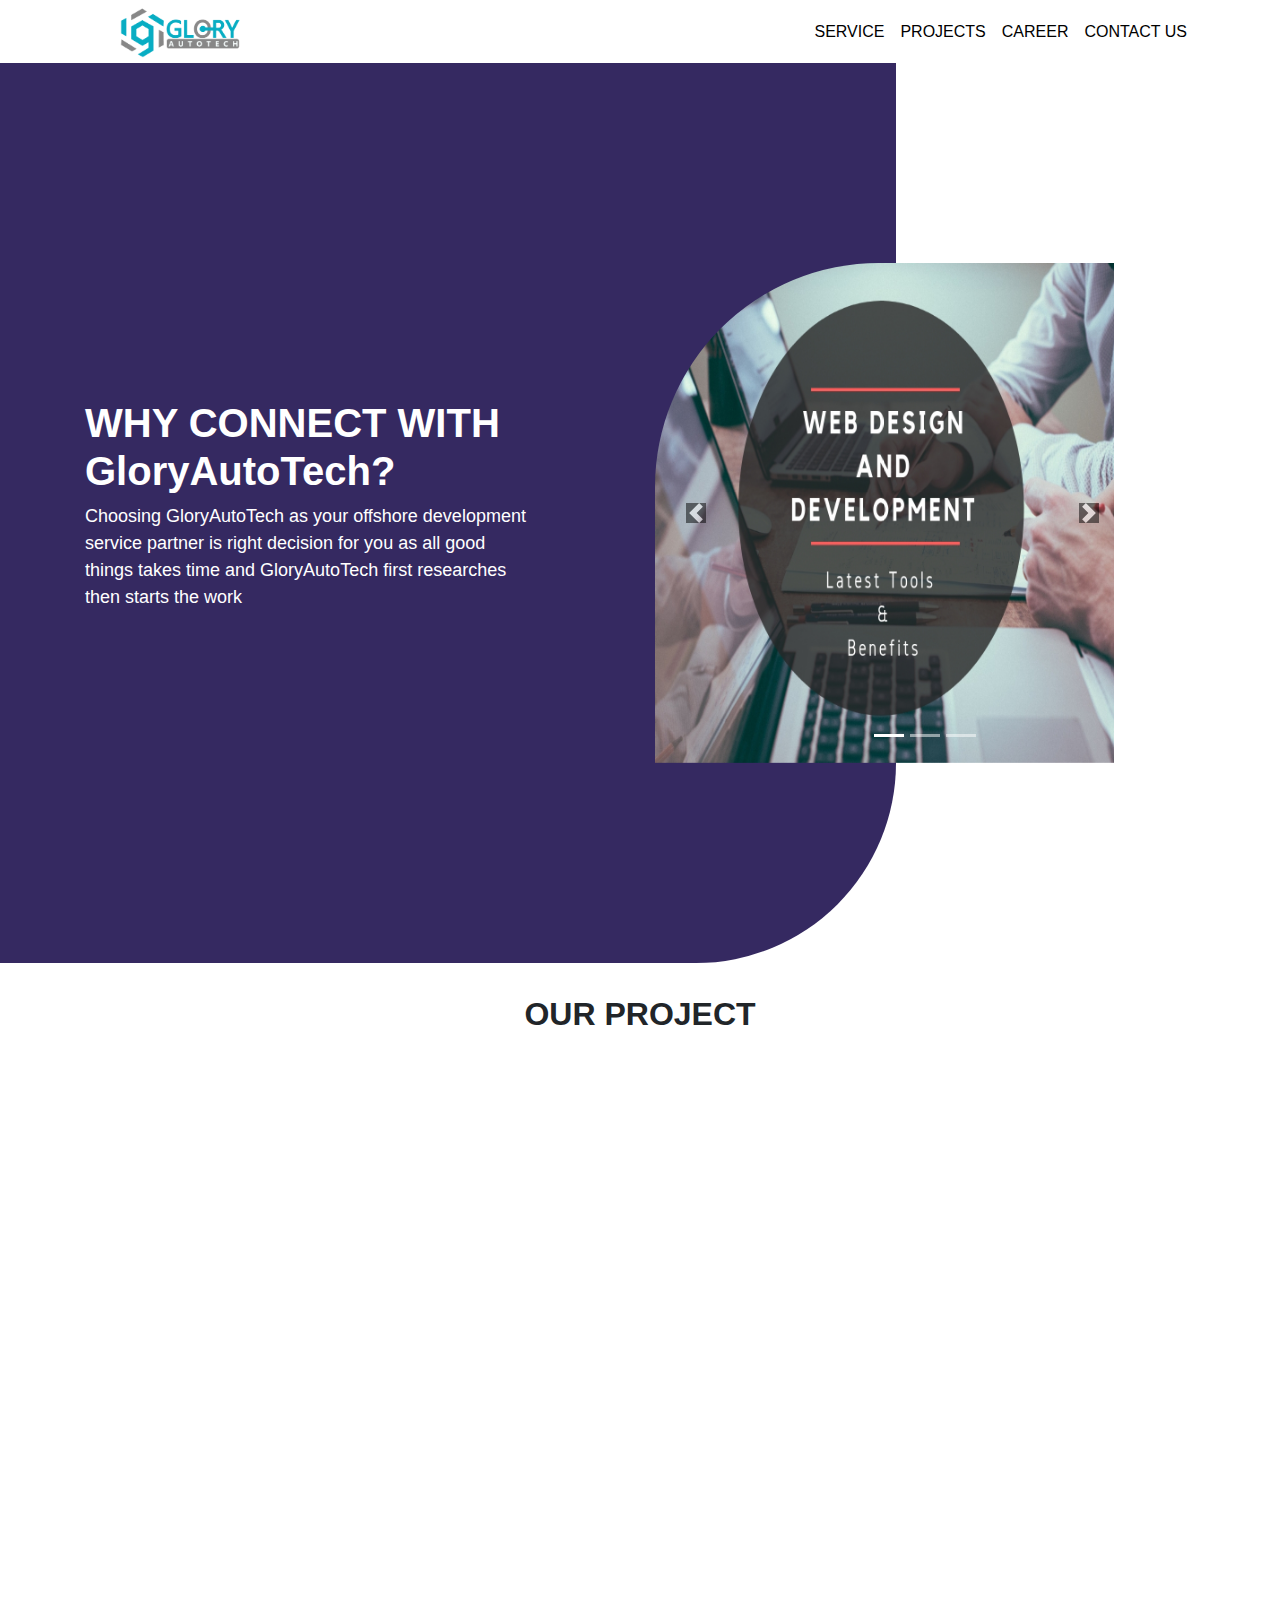
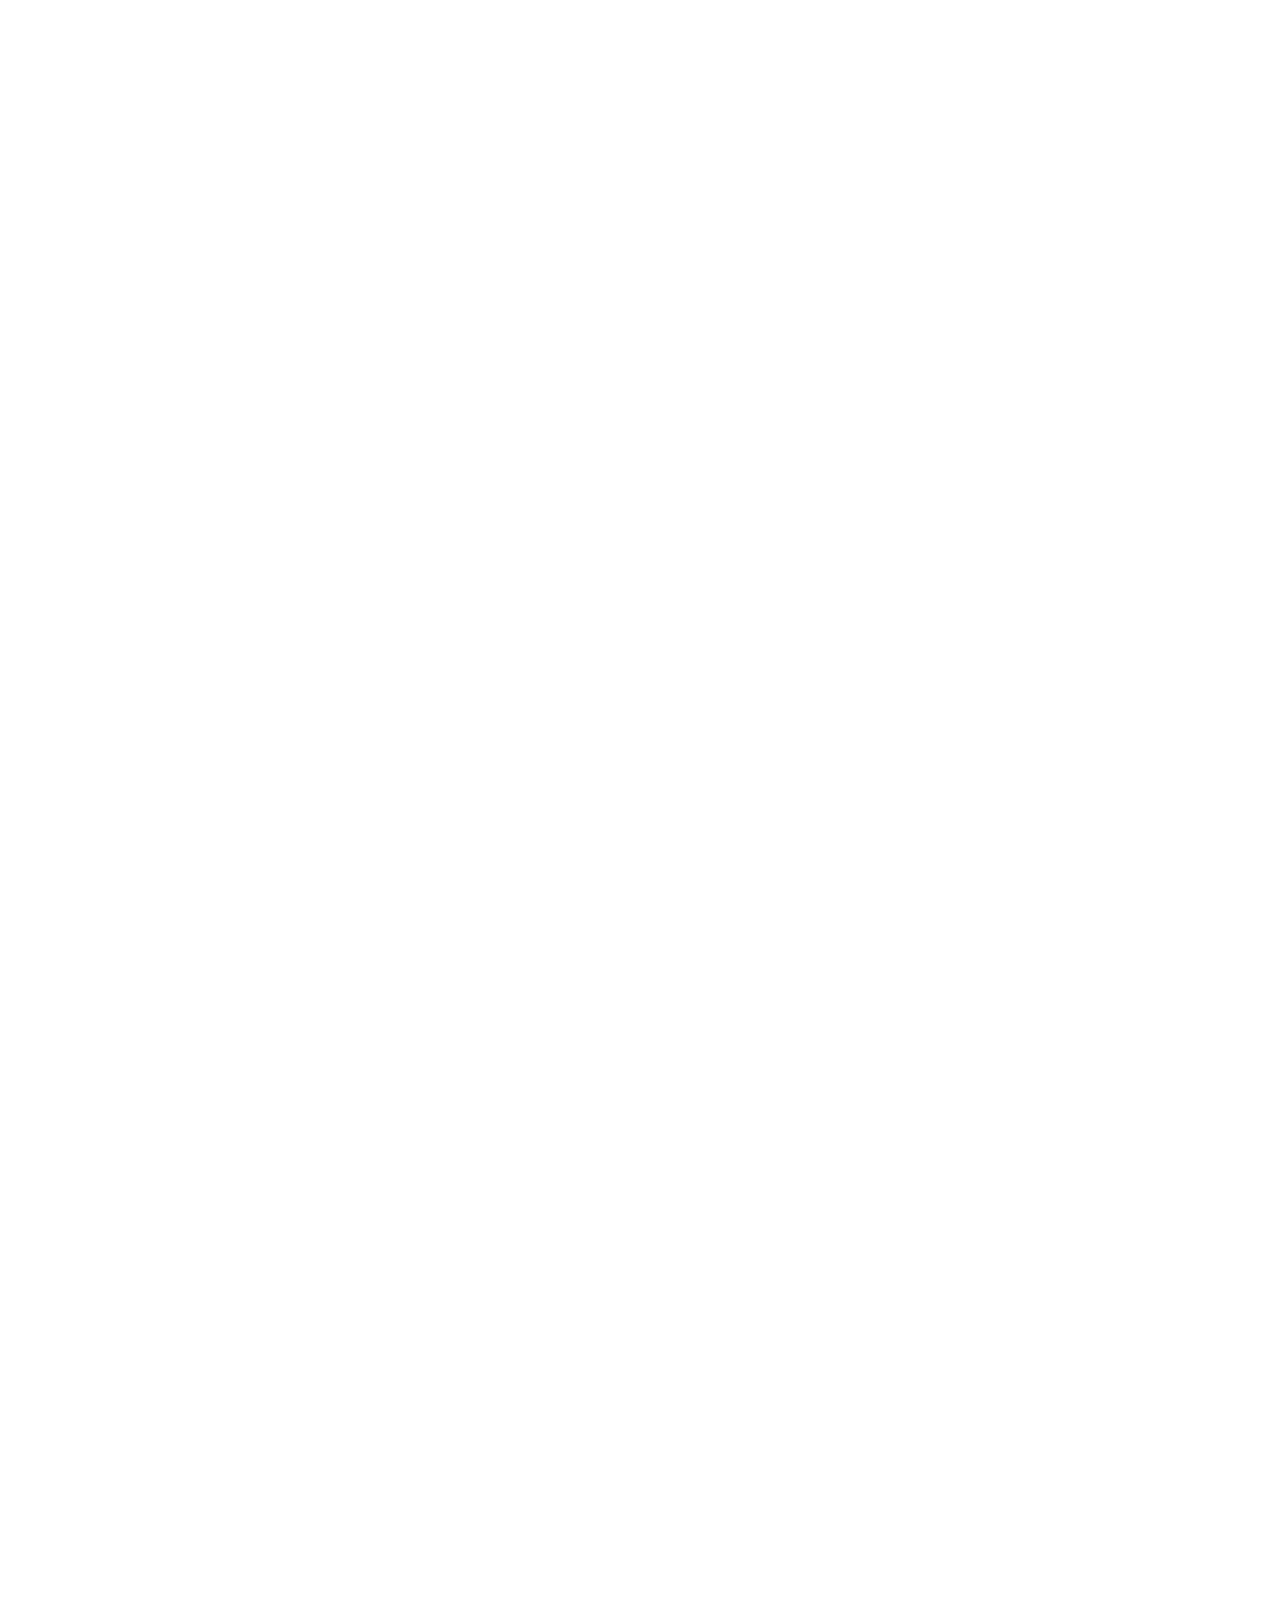
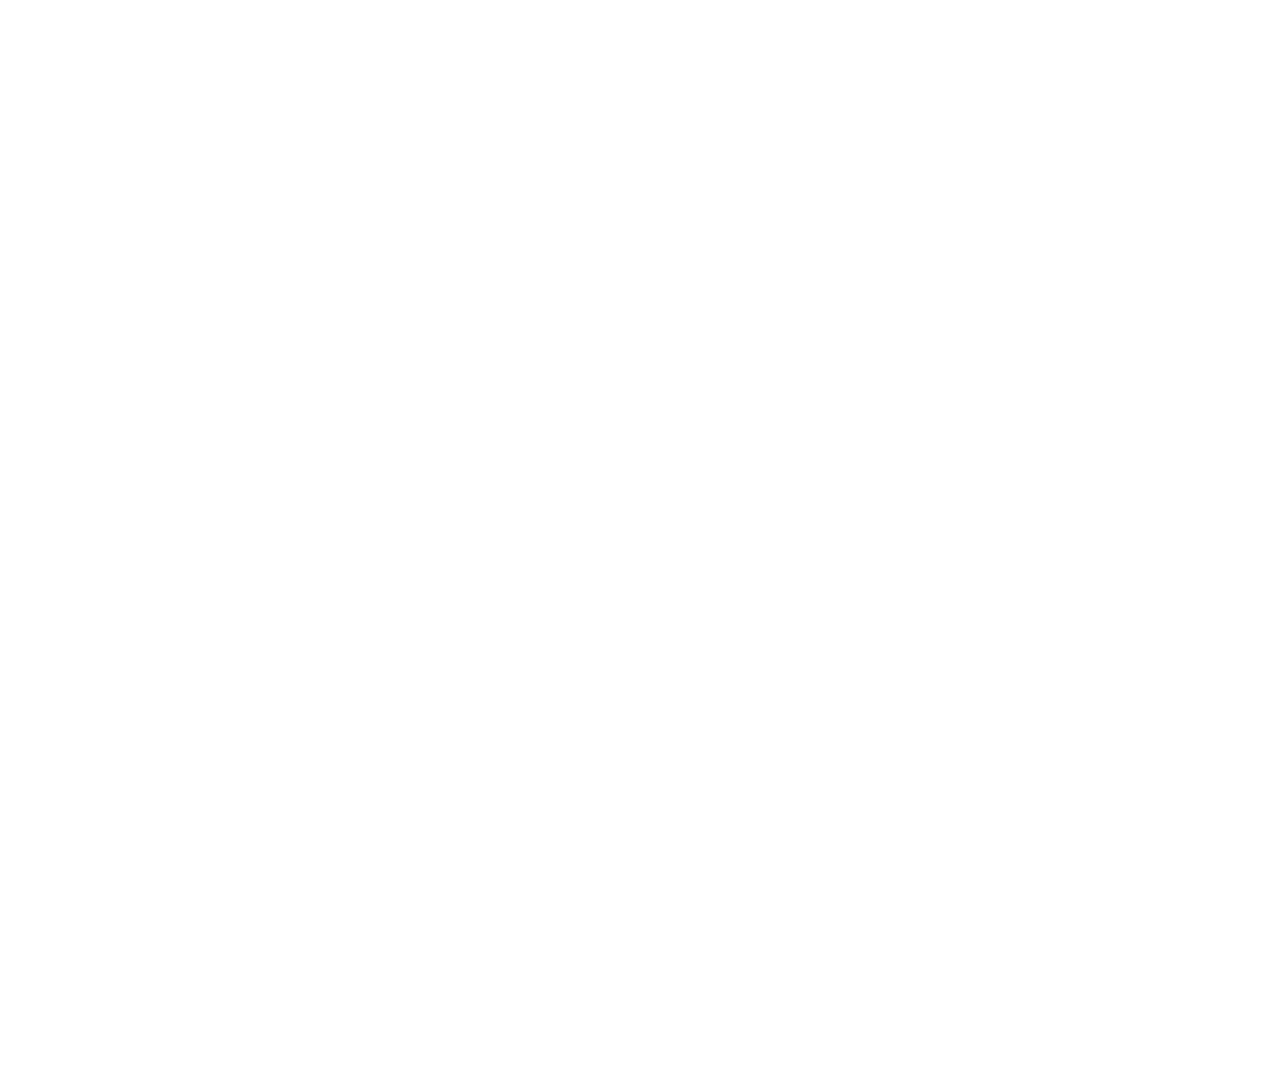
==== page/project.html @ 4037ccaa "add new page" ====
<!DOCTYPE html>
<html lang="en">

<head>
    <meta charset="UTF-8">
    <meta name="viewport" content="width=device-width, initial-scale=1.0">
    <title>GloryAutoTech</title>
    <!-- Latest compiled and minified CSS -->
    <link rel="stylesheet" href="https://maxcdn.bootstrapcdn.com/bootstrap/4.5.0/css/bootstrap.min.css">

    <!-- jQuery library -->
    <script src="https://ajax.googleapis.com/ajax/libs/jquery/3.5.1/jquery.min.js"></script>

    <!-- Popper JS -->
    <script src="https://cdnjs.cloudflare.com/ajax/libs/popper.js/1.16.0/umd/popper.min.js"></script>

    <!-- Latest compiled JavaScript -->
    <script src="https://maxcdn.bootstrapcdn.com/bootstrap/4.5.0/js/bootstrap.min.js"></script>
    <!-- favicon icon  -->
    <link rel="icon" href="../images/logo-gloryautotech.png" type="image/gif" sizes="16x16">
    <!-- external stylesheet  -->
    <link rel="stylesheet" href="../css/project.css">

</head>

<body>
    <!-- navigation bar  -->
    <div class="navbar-wrap">
        <nav id="navbar_top" class="navbar navbar-expand-lg" data-scroll-speed="4">
            <div class="container">
                <a class="navbar-brand" href="#">
                    <img src="../images/2LOGO.png" class="img-responsive" height="80px">
                </a>
                <button class="navbar-toggler nav-button" type="button" data-toggle="collapse" data-target="#main_nav"
                    aria-expanded="false" aria-label="Toggle navigation">
                    <span class="navbar-toggler-icon">
                        <i class="fa fa-navicon" style="color:#fff; font-size:28px;"></i>
                    </span>
                </button>
                <div class="collapse navbar-collapse" id="main_nav">

                    <ul class="navbar-nav ml-auto">
                        <li class="nav-item"><a class="nav-link" href="#"> SERVICE </a></li>
                        <li class="nav-item"><a class="nav-link" href="#"> PROJECTS</a></li>
                        <li class="nav-item"><a class="nav-link" href="#"> CAREER</a></li>
                        <li class="nav-item"><a class="nav-link" href="#"> CONTACT US</a></li>
                    </ul>

                </div>
            </div>
            <div id="indicator"></div>
        </nav>
    </div>
    <!-- navigation bar  -->
    <div class="intro-section" id="home-section">
        <div class="container">
            <div class="row align-items-center">
                <div class="col-lg-5">
                    <h1>WHY CONNECT WITH
                        GloryAutoTech?</h1>
                    <p>Choosing GloryAutoTech as your offshore development service partner is right decision for you as
                        all good things takes time and GloryAutoTech first researches then starts the work</p>
                </div>
                <div class="col-lg-6 ml-auto" data-aos="fade-up" data-aos-delay="100">
                    <div id="demo" class="carousel slide" data-ride="carousel">
                        <ul class="carousel-indicators">
                            <li data-target="#demo" data-slide-to="0" class="active"></li>
                            <li data-target="#demo" data-slide-to="1"></li>
                            <li data-target="#demo" data-slide-to="2"></li>
                        </ul>
                        <div class="carousel-inner">
                            <div class="carousel-item active">
                                <img src="../images/img_1.jpg" alt="Los Angeles" width="85%" height="500">
                                <!-- <div class="carousel-caption">
                                    <h3>Los Angeles</h3>
                                    <p>We had such a great time in LA!</p>
                                </div> -->
                            </div>
                            <div class="carousel-item">
                                <img src="../images/img_2.jpg" alt="Chicago" width="85%" height="500">
                                <!-- <div class="carousel-caption">
                                    <h3>Chicago</h3>
                                    <p>Thank you, Chicago!</p>
                                </div> -->
                            </div>
                            <div class="carousel-item">
                                <img src="../images/img_3.jpg" alt="New York" width="85%" height="500">
                                <!-- <div class="carousel-caption">
                                    <h3>New York</h3>
                                    <p>We love the Big Apple!</p>
                                </div> -->
                            </div>
                        </div>
                        <a class="carousel-control-prev" href="#demo" data-slide="prev">
                            <span class="carousel-control-prev-icon"></span>
                        </a>
                        <a class="carousel-control-next" href="#demo" data-slide="next">
                            <span class="carousel-control-next-icon"></span>
                        </a>
                    </div>

                </div>
            </div>
        </div>
    </div>
    <!-- indicatore  -->
    <div class="contianer-fluid">
        <h2 class="heading">Our Project</h2>
        <div class="parallax"></div>
        <div class="parallax1"></div>
        <div class="parallax2"></div>
        <div class="parallax3"></div>
    </div>
    <!-- end indicatore  -->
</body>

<!-- navigation bar script  -->
<script type="text/javascript">
    $(document).ready(function () {
        // if ($(window).width() > 992) {

        var navbar_height = $('.navbar').outerHeight();
        $(window).scroll(function () {

            if ($(this).scrollTop() > 10) {
                $('.navbar-wrap').css('height', navbar_height + 'px');
                $('#navbar_top').addClass("fixed-top").css({
                    opacity: 100
                });
            } else {
                $('#navbar_top').removeClass("fixed-top");
                $('.navbar-wrap').css('height', 'auto');
            }
        });
        // } // end 
    }); // jquery end
</script>
<script>
    $(window).on('scroll', function () {
        var scrollPos = $(window).scrollTop()
        var winHeight = $(window).height()
        var docHeight = $(document).height()
        var perc = 100 * scrollPos / (docHeight - winHeight)
        $('#indicator').width(perc + '%')
    })
</script>

</html>
---- css/project.css ----
.navbar-nav li a {
    color: black;
}

.contact {
    display: flex;
    justify-content: flex-end;
    padding: 0.5rem;
}

.fixed-top {
    background-color: #fff;
    transition: ease-in-out 1s;
    font-weight: bold;
}

.fixed-top .navbar-nav li a {
    color: black !important;
}


#navbar_top {
    height: 63px;
}

@media (max-width: 991.98px) {
    #navbar_top {
        height: auto;
    }
}

.intro-section {
    position: relative;
}

.intro-section,
.intro-section .container .row {
    height: 100vh;
    /* min-height: 1000px; */
}

.intro-section:before {
    content: "";
    position: absolute;
    height: 100%;
    width: 70%;
    background: #352961;
    border-bottom-right-radius: 200px;
}

@media (max-width: 991.98px) {
    .intro-section:before {
        width: 100%;
    }
}

.intro-section h1 {
    /* font-size: 3rem; */
    font-weight: 900;
    color: #fff;
}

.intro-section p {
    color: #fff;
    font-weight: 400;
    font-size: 18px;
}


@media (max-width: 991.98px) {
    .intro-section p {
        min-width: 100%;
    }
}


@media (max-width: 991.98px) {
    .custom-owl-carousel .col-lg-5 {
        margin-top: 40%;
    }
}

.carousel-inner {
    border-radius: 224px 0px 0px 0px;
}

.carousel-control-next {
    right: 66px;
}

.carousel-control-prev-icon {
    background-color: black;
}

.carousel-control-next-icon {
    background-color: black;
}

/* indicatore  */
#indicator {
    position: fixed;
    top: 3.5rem;
    left: 0;
    height: 20px;
    background-color: black;
    z-index: 999;
    scroll-behavior: smooth;
}

/* end indicatore  */
.heading {
    font-weight: bold;
    text-transform: uppercase;
    padding: 1em;
    text-align: center;
}


/* slider  */
.parallax {
    /* The image used */
    background-image: url("../images/p1-1.png");

    /* Set a specific height */
    height: 100vh;

    /* Create the parallax scrolling effect */
    background-attachment: fixed;
    background-position: center;
    background-repeat: no-repeat;
    background-size: auto;
}

.parallax1 {
    /* The image used */
    background-image: url("../images/p1-2.png");

    /* Set a specific height */
    height: 100vh;

    /* Create the parallax scrolling effect */
    background-attachment: fixed;
    background-position: center;
    background-repeat: no-repeat;
    background-size: cover;
}

.parallax2 {
    /* The image used */
    background-image: url("../images/p1-3.png");

    /* Set a specific height */
    height: 100vh;

    /* Create the parallax scrolling effect */
    background-attachment: fixed;
    background-position: center;
    background-repeat: no-repeat;
    background-size: cover;
}

.parallax3 {
    /* The image used */
    background-image: url("../images/p1-4.png");

    /* Set a specific height */
    height: 500px;

    /* Create the parallax scrolling effect */
    background-attachment: fixed;
    background-position: center;
    background-repeat: no-repeat;
    background-size: cover;
}

/* end slider  */

@media(max-width:762px) {
    .carousel-control-next {
        right: 0px;
    }

    .intro-section h1 {
        font-size: 1.5rem;
    }
}
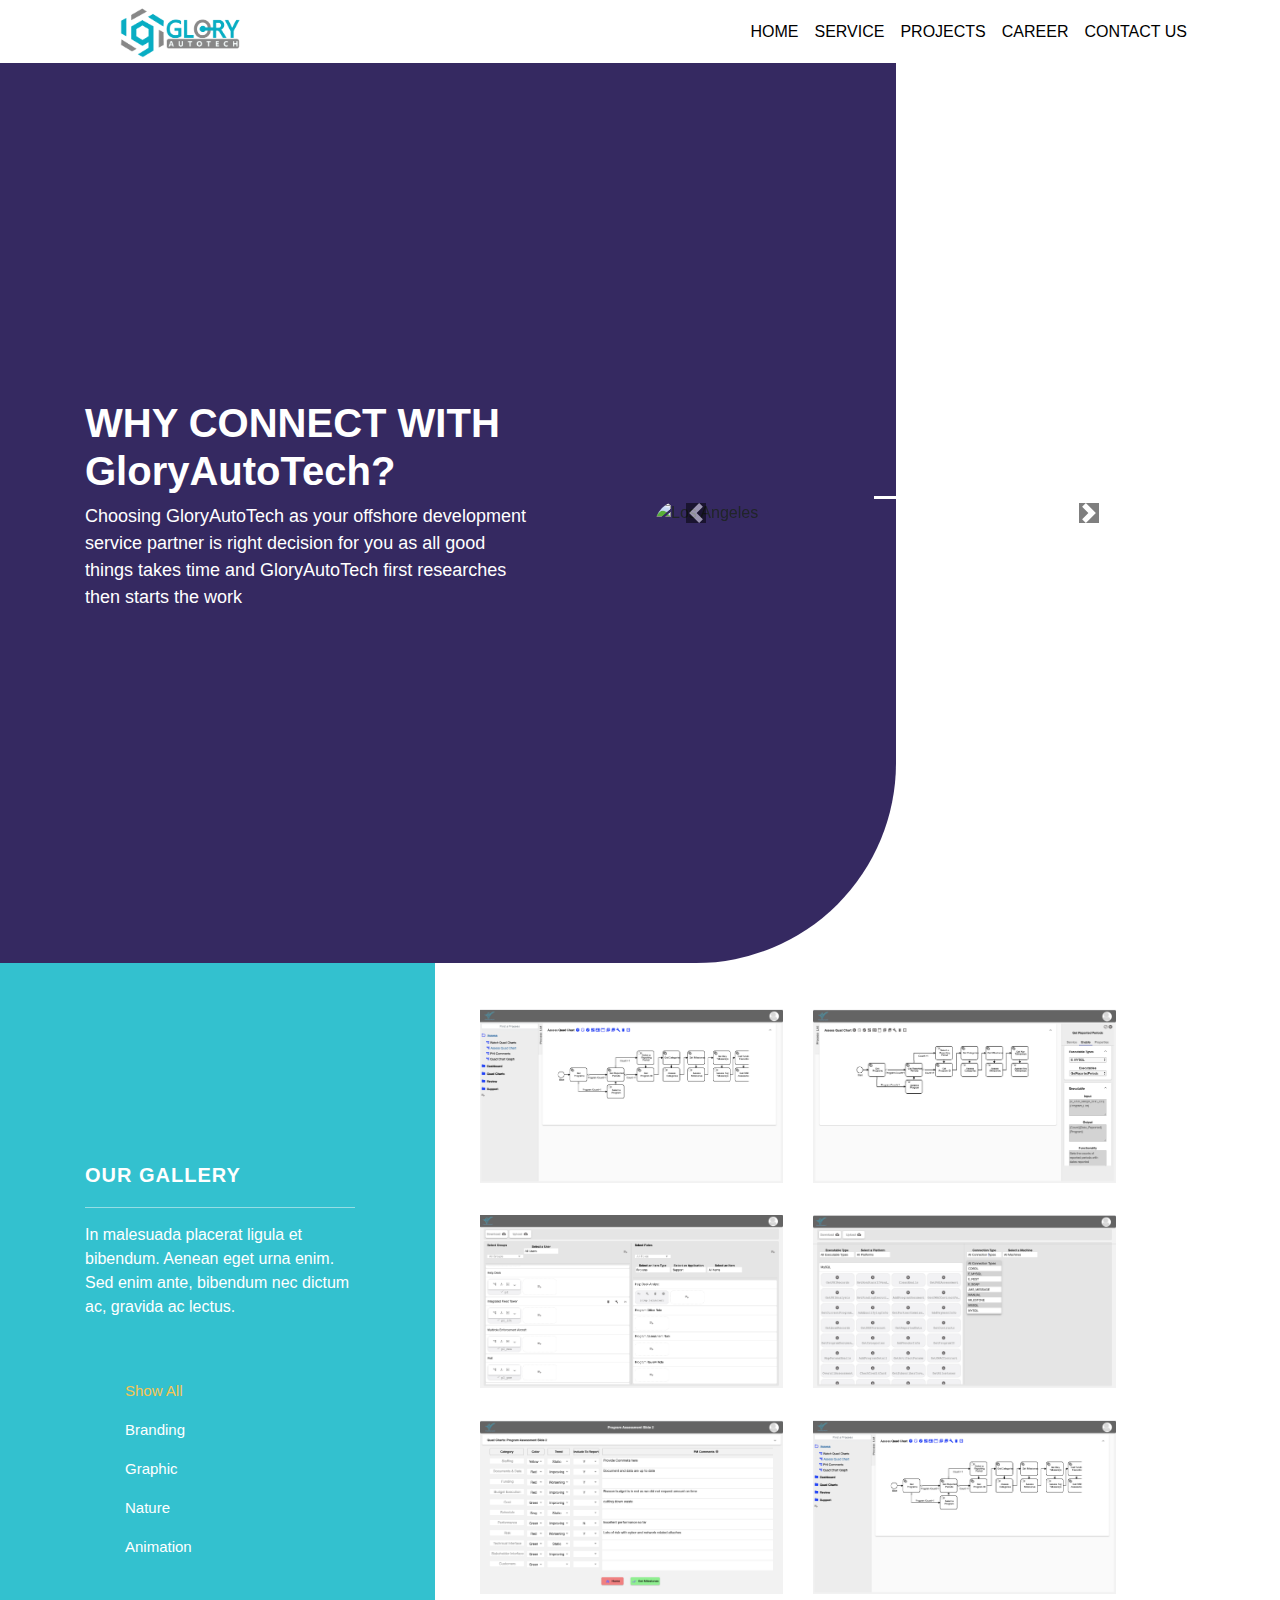
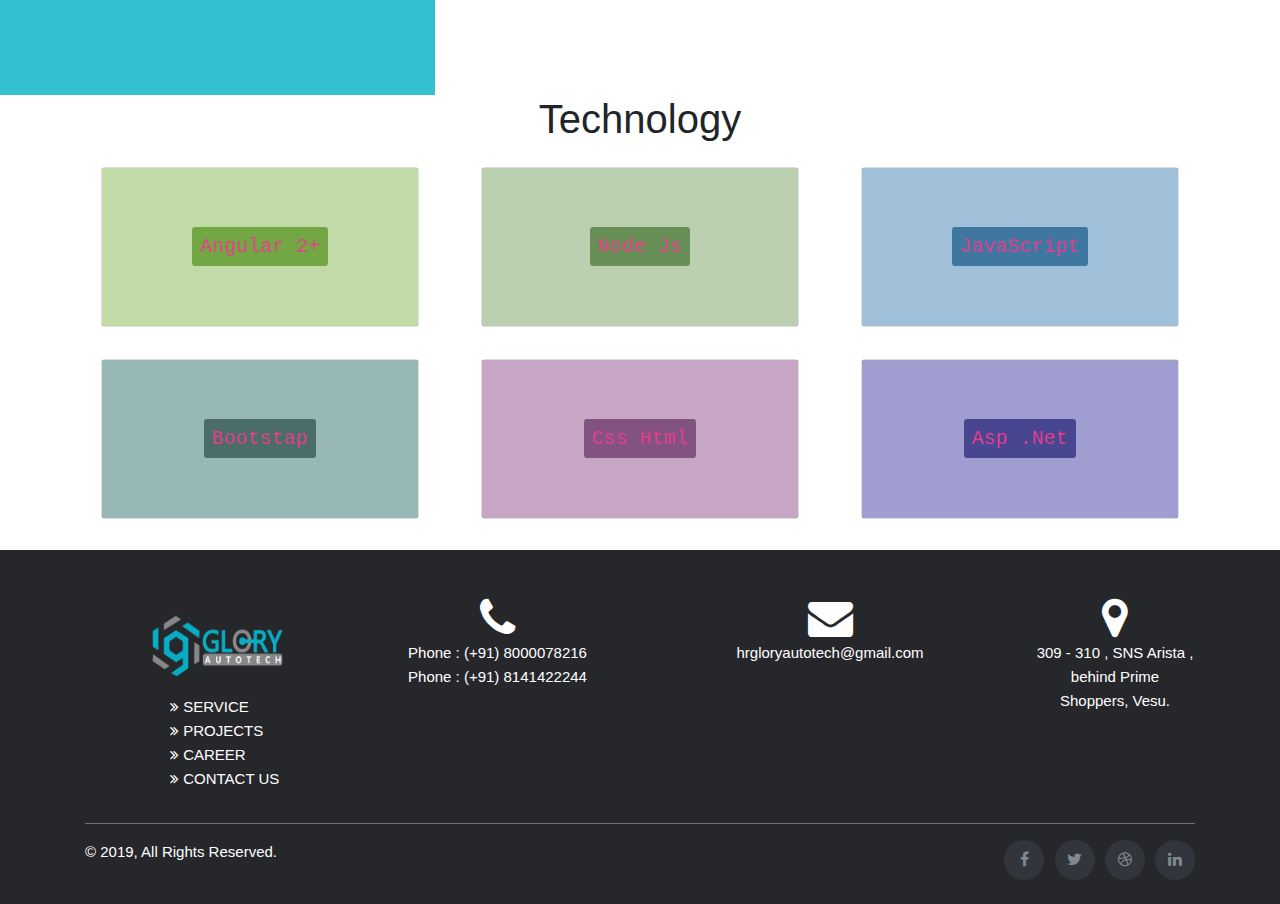
==== commit 50501c81: "change completed" ====
--- a/page/project.html
+++ b/page/project.html
@@ -20,7 +20,9 @@
     <link rel="icon" href="../images/logo-gloryautotech.png" type="image/gif" sizes="16x16">
     <!-- external stylesheet  -->
     <link rel="stylesheet" href="../css/project.css">
-
+    <link rel="stylesheet" href="../css/lightbox.css">
+    <!-- icon  -->
+    <link rel="stylesheet" href="https://cdnjs.cloudflare.com/ajax/libs/font-awesome/4.7.0/css/font-awesome.min.css">
 </head>
 
 <body>
@@ -34,16 +36,17 @@
                 <button class="navbar-toggler nav-button" type="button" data-toggle="collapse" data-target="#main_nav"
                     aria-expanded="false" aria-label="Toggle navigation">
                     <span class="navbar-toggler-icon">
-                        <i class="fa fa-navicon" style="color:#fff; font-size:28px;"></i>
+                        <i class="fa fa-navicon menu-nav" style="color:#fff; font-size:28px;"></i>
                     </span>
                 </button>
                 <div class="collapse navbar-collapse" id="main_nav">
 
                     <ul class="navbar-nav ml-auto">
-                        <li class="nav-item"><a class="nav-link" href="#"> SERVICE </a></li>
-                        <li class="nav-item"><a class="nav-link" href="#"> PROJECTS</a></li>
-                        <li class="nav-item"><a class="nav-link" href="#"> CAREER</a></li>
-                        <li class="nav-item"><a class="nav-link" href="#"> CONTACT US</a></li>
+                        <li class="nav-item"><a class="nav-link" href="../index.html">HOME</a></li>
+                        <li class="nav-item"><a class="nav-link" href="../index.html"> SERVICE </a></li>
+                        <li class="nav-item"><a class="nav-link" href="project.html"> PROJECTS</a></li>
+                        <li class="nav-item"><a class="nav-link" href="career.html"> CAREER</a></li>
+                        <li class="nav-item"><a class="nav-link" href="contact.html"> CONTACT US</a></li>
                     </ul>
 
                 </div>
@@ -70,21 +73,21 @@
                         </ul>
                         <div class="carousel-inner">
                             <div class="carousel-item active">
-                                <img src="../images/img_1.jpg" alt="Los Angeles" width="85%" height="500">
+                                <img src="../images/project.jpg" alt="Los Angeles" width="85%" height="500">
                                 <!-- <div class="carousel-caption">
                                     <h3>Los Angeles</h3>
                                     <p>We had such a great time in LA!</p>
                                 </div> -->
                             </div>
                             <div class="carousel-item">
-                                <img src="../images/img_2.jpg" alt="Chicago" width="85%" height="500">
+                                <img src="../images/project01.jpg" alt="Chicago" width="85%" height="500">
                                 <!-- <div class="carousel-caption">
                                     <h3>Chicago</h3>
                                     <p>Thank you, Chicago!</p>
                                 </div> -->
                             </div>
                             <div class="carousel-item">
-                                <img src="../images/img_3.jpg" alt="New York" width="85%" height="500">
+                                <img src="../images/project02.png" alt="New York" width="85%" height="500">
                                 <!-- <div class="carousel-caption">
                                     <h3>New York</h3>
                                     <p>We love the Big Apple!</p>
@@ -103,15 +106,223 @@
             </div>
         </div>
     </div>
-    <!-- indicatore  -->
-    <div class="contianer-fluid">
-        <h2 class="heading">Our Project</h2>
-        <div class="parallax"></div>
-        <div class="parallax1"></div>
-        <div class="parallax2"></div>
-        <div class="parallax3"></div>
+    <!-- portfolio  -->
+    <section id="portfolio">
+        <div class="content-wrapper">
+            <div class="inner-container container">
+                <div class="row">
+                    <div class="col-md-4 col-sm-12">
+                        <div class="section-heading">
+                            <h4>Our Gallery</h4>
+                            <div class="line-dec"></div>
+                            <p>In malesuada placerat ligula et bibendum. Aenean eget urna enim. Sed enim ante, bibendum
+                                nec dictum ac, gravida ac lectus.</p>
+                            <div class="filter-categories">
+                                <ul class="project-filter">
+                                    <li class="filter active" data-filter="all"><span>Show All</span></li>
+                                    <li class="filter" data-filter="branding"><span>Branding</span></li>
+                                    <li class="filter" data-filter="graphic"><span>Graphic</span></li>
+                                    <li class="filter" data-filter="nature"><span>Nature</span></li>
+                                    <li class="filter" data-filter="animation"><span>Animation</span></li>
+                                </ul>
+                            </div>
+                        </div>
+                    </div>
+                    <div class="col-md-8">
+                        <div class="projects-holder-3">
+                            <div class="projects-holder">
+                                <div class="row">
+                                    <div class="col-md-6 col-sm-6 project-item mix nature mix_all"
+                                        style="display: inline-block;  opacity: 1;">
+                                        <div class="thumb">
+                                            <div class="image">
+                                                <a href="../images/p1-1.png" data-lightbox="image-1"><img
+                                                        src="../images/p1-1.png"></a>
+                                            </div>
+                                        </div>
+                                    </div>
+                                    <div class="col-md-6 col-sm-6 project-item mix animation mix_all"
+                                        style="display: inline-block;  opacity: 1;">
+                                        <div class="thumb">
+                                            <div class="image">
+                                                <a href="../images/p1-2.png" data-lightbox="image-1"><img
+                                                        src="../images/p1-2.png"></a>
+                                            </div>
+                                        </div>
+                                    </div>
+                                    <div class="col-md-6 col-sm-6 project-item mix branding mix_all"
+                                        style="display: inline-block;  opacity: 1;">
+                                        <div class="thumb">
+                                            <div class="image">
+                                                <a href="../images/p1-3.png" data-lightbox="image-1"><img
+                                                        src="../images/p1-3.png"></a>
+                                            </div>
+                                        </div>
+                                    </div>
+                                    <div class="col-md-6 col-sm-6 project-item mix graphic nature mix_all"
+                                        style="display: inline-block;  opacity: 1;">
+                                        <div class="thumb">
+                                            <div class="image">
+                                                <a href="../images/p1-4.png" data-lightbox="image-1"><img
+                                                        src="../images/p1-4.png"></a>
+                                            </div>
+                                        </div>
+                                    </div>
+                                    <div class="col-md-6 col-sm-6 project-item mix branding mix_all"
+                                        style="display: inline-block;  opacity: 1;">
+                                        <div class="thumb">
+                                            <div class="image">
+                                                <a href="../images/p1-5.png" data-lightbox="image-1"><img
+                                                        src="../images/p1-5.png"></a>
+                                            </div>
+                                        </div>
+                                    </div>
+                                    <div class="col-md-6 col-sm-6 project-item mix graphic animation mix_all"
+                                        style="display: inline-block;  opacity: 1;">
+                                        <div class="thumb">
+                                            <div class="image">
+                                                <a href="../images/p1-1.png" data-lightbox="image-1"><img
+                                                        src="../images/p1-1.png"></a>
+                                            </div>
+                                        </div>
+                                    </div>
+                                </div>
+                            </div>
+                        </div>
+                    </div>
+                </div>
+            </div>
+        </div>
+    </section>
+    <!-- end portfolio  -->
+    <!-- technology  -->
+    <div class="container">
+        <h1 class="text-center">Technology</h1>
+        <div class="row">
+            <div class="col-md-4">
+                <div class="col">
+                    <a href="#" class="card card-1 stacked--left">
+                        <div class="content">
+                            <code class="title">Angular 2+</code>
+                        </div>
+                    </a>
+                </div>
+            </div>
+            <div class="col-md-4">
+                <div class="col">
+                    <a href="#" class="card card-2 stacked--right">
+                        <div class="content">
+                            <code class="title">Node Js</code>
+                        </div>
+                    </a>
+                </div>
+
+            </div>
+            <div class="col-md-4">
+                <div class="col">
+                    <a href="#" class="card card-3 stacked--up">
+                        <div class="content">
+                            <code class="title">JavaScript</code>
+                        </div>
+                    </a>
+                </div>
+            </div>
+        </div>
+        <div class="row">
+            <div class="col-md-4">
+                <div class="col">
+                    <a href="#" class="card card-4 stacked--down">
+                        <div class="content">
+                            <code class="title">Bootstap</code>
+                        </div>
+                    </a>
+                </div>
+
+            </div>
+            <div class="col-md-4">
+                <div class="col">
+                    <a href="#" class="card card-5 stacked--up-left">
+                        <div class="content">
+                            <code class="title">Css Html</code>
+                        </div>
+                    </a>
+                </div>
+            </div>
+            <div class="col-md-4">
+                <div class="col">
+                    <a href="#" class="card card-6 stacked--up-right">
+                        <div class="content">
+                            <code class="title">Asp .Net</code>
+                        </div>
+                    </a>
+                </div>
+            </div>
+        </div>
     </div>
-    <!-- end indicatore  -->
+
+    <!-- end technology -->
+    <!-- footer  -->
+    <footer class="site-footer">
+        <div class="container">
+            <div class="row" align="center">
+                <div class="col-sm-12 col-md-3">
+                    <a href="../index.html"><img src="../images/2LOGO.png" class="img-responsive" height="100px"
+                            width="200px"></a>
+                    <ul class="footer-nav">
+                        <li><a href="../index.html"><i class="fa fa-angle-double-right"></i> SERVICE</a></li>
+                        <li><a href="project.html"><i class="fa fa-angle-double-right"></i> PROJECTS</a></li>
+                        <li><a href="career.html"><i class="fa fa-angle-double-right"></i>
+                                CAREER</a></li>
+                        <li><a href="contact.html"><i class="fa fa-angle-double-right"></i>
+                                CONTACT US</a></li>
+                    </ul>
+                </div>
+                <div class="col-md-3">
+                    <i class="fa fa-phone fa-3x" aria-hidden="true"></i>
+                    <ul class="footer-links">
+                        <li><a href="tel:8000078216">Phone : (+91) 8000078216</a></li>
+                        <li><a href="tel:8141422244">Phone : (+91) 8141422244</a></li>
+                    </ul>
+                </div>
+
+                <div class="col-md-4">
+                    <i class="fa fa-envelope fa-3x" aria-hidden="true"></i>
+                    <ul class="footer-links">
+                        <li><a href="mailto:hrgloryautotech@gmail.com" target="_blank">hrgloryautotech@gmail.com</a>
+                        </li>
+                    </ul>
+                </div>
+
+                <div class="col-md-2">
+                    <i class="fa fa-map-marker fa-3x" aria-hidden="true"></i>
+                    <ul class="footer-links">
+                        <li><a href="https://goo.gl/maps/p8ufPgXcKxxGVErq8" target="_blank">309 - 310 , SNS Arista ,
+                                behind Prime Shoppers, Vesu.</a></li>
+
+                    </ul>
+                </div>
+            </div>
+            <hr>
+        </div>
+        <div class="container">
+            <div class="row">
+                <div class="col-md-8 col-sm-6 col-xs-12">
+                    <p class="copyright-text">© 2019, All Rights Reserved.
+                    </p>
+                </div>
+
+                <div class="col-md-4 col-sm-6 col-xs-12">
+                    <ul class="social-icons">
+                        <li><a class="facebook" href="#"><i class="fa fa-facebook"></i></a></li>
+                        <li><a class="twitter" href="#"><i class="fa fa-twitter"></i></a></li>
+                        <li><a class="dribbble" href="#"><i class="fa fa-dribbble"></i></a></li>
+                        <li><a class="linkedin" href="#"><i class="fa fa-linkedin"></i></a></li>
+                    </ul>
+                </div>
+            </div>
+        </div>
+        <a id="back2Top" title="Back to top" href="#">&#10148;</a>
+    </footer>
 </body>
 
 <!-- navigation bar script  -->
@@ -144,5 +355,29 @@
         $('#indicator').width(perc + '%')
     })
 </script>
+<script>
+    /*Scroll to top when arrow up clicked BEGIN*/
+    $(window).scroll(function () {
+        var height = $(window).scrollTop();
+        if (height > 100) {
+            $('#back2Top').fadeIn();
+        } else {
+            $('#back2Top').fadeOut();
+        }
+    });
+    $(document).ready(function () {
+        $("#back2Top").click(function (event) {
+            event.preventDefault();
+            $("html, body").animate({
+                scrollTop: 0
+            }, "slow");
+            return false;
+        });
+
+    });
+    /*Scroll to top when arrow up clicked END*/
+</script>
+<script src="../js/popupplugin.js"></script>
+<script src="../js/poup.js"></script>
 
 </html>--- a/css/project.css
+++ b/css/project.css
@@ -99,12 +99,19 @@
 /* indicatore  */
 #indicator {
     position: fixed;
-    top: 3.5rem;
+    top: 3.9rem;
     left: 0;
-    height: 20px;
+    height: 10px;
     background-color: black;
     z-index: 999;
     scroll-behavior: smooth;
+}
+
+@media (max-width:520px) {
+    #indicator {
+        top: 6.5rem;
+
+    }
 }
 
 /* end indicatore  */
@@ -116,65 +123,6 @@
 }
 
 
-/* slider  */
-.parallax {
-    /* The image used */
-    background-image: url("../images/p1-1.png");
-
-    /* Set a specific height */
-    height: 100vh;
-
-    /* Create the parallax scrolling effect */
-    background-attachment: fixed;
-    background-position: center;
-    background-repeat: no-repeat;
-    background-size: auto;
-}
-
-.parallax1 {
-    /* The image used */
-    background-image: url("../images/p1-2.png");
-
-    /* Set a specific height */
-    height: 100vh;
-
-    /* Create the parallax scrolling effect */
-    background-attachment: fixed;
-    background-position: center;
-    background-repeat: no-repeat;
-    background-size: cover;
-}
-
-.parallax2 {
-    /* The image used */
-    background-image: url("../images/p1-3.png");
-
-    /* Set a specific height */
-    height: 100vh;
-
-    /* Create the parallax scrolling effect */
-    background-attachment: fixed;
-    background-position: center;
-    background-repeat: no-repeat;
-    background-size: cover;
-}
-
-.parallax3 {
-    /* The image used */
-    background-image: url("../images/p1-4.png");
-
-    /* Set a specific height */
-    height: 500px;
-
-    /* Create the parallax scrolling effect */
-    background-attachment: fixed;
-    background-position: center;
-    background-repeat: no-repeat;
-    background-size: cover;
-}
-
-/* end slider  */
-
 @media(max-width:762px) {
     .carousel-control-next {
         right: 0px;
@@ -183,4 +131,891 @@
     .intro-section h1 {
         font-size: 1.5rem;
     }
+}
+
+/* porfolio  */
+#portoflio .page-section {
+    padding: 0px;
+}
+
+#portfolio .section-heading {
+    padding-top: 200px;
+    padding-bottom: 200px;
+    background-color: #33c1cf;
+    height: 732px;
+    margin-left: -100vh;
+    padding-left: 100vh;
+}
+
+#portfolio .project-item {
+    margin: 0px -16px;
+}
+
+#portfolio .section-heading h4 {
+    margin-top: 0px;
+    font-size: 20px;
+    text-transform: uppercase;
+    font-weight: 700;
+    color: #fff;
+    letter-spacing: 1px;
+}
+
+#portfolio .section-heading .line-dec {
+    width: 270px;
+    height: 1px;
+    background-color: rgba(250, 250, 250, 0.5);
+    margin: 20px 0px 15px 0px;
+}
+
+#portfolio .section-heading p {
+    color: #fff;
+    padding-right: 70px;
+}
+
+.projects-holder .mix {
+    display: none;
+}
+
+.projects-holder {
+    padding: 30px 15px 0px 15px;
+}
+
+.filter-categories {
+
+    margin-top: 60px;
+}
+
+.filter-categories ul li {
+    margin: 0px 10px 15px 0px;
+    display: block;
+}
+
+.filter-categories ul li span {
+    cursor: pointer;
+    color: #fff;
+    display: inline-block;
+    font-size: 15px;
+    text-transform: capitalize;
+    font-weight: 500;
+    left: 0.5px;
+}
+
+.filter-categories ul li.active span {
+    color: #f7c552;
+}
+
+.image img {
+    width: 100%;
+    padding: 1rem;
+}
+
+@media(max-width:520px) {
+    .heading {
+        margin-top: 4rem;
+    }
+}
+
+@media (max-width: 991px) {
+
+    #portfolio .section-heading {
+        text-align: center;
+        padding-top: 100px;
+        padding-bottom: 100px;
+        background-color: #33c1cf;
+        height: 505px;
+        margin-left: -15px;
+        padding-left: 0vh;
+        margin-right: -15px;
+        padding-right: 0vh;
+        overflow: hidden;
+    }
+
+    #portfolio .section-heading .line-dec {
+        margin: 20px auto 15px auto;
+    }
+
+    #portfolio .section-heading p {
+        padding: 0px 20px;
+    }
+
+    .projects-holder {
+        text-align: center;
+        padding: 15px 0px;
+    }
+
+    #portfolio .project-item {
+        margin: 15px 0px;
+    }
+}
+
+/* technology  */
+a {
+    text-decoration: none;
+    color: black;
+}
+
+
+.tech {
+    overflow: hidden;
+    width: 100%;
+    max-width: 650px;
+    margin: 0 auto;
+    padding: 2rem 1rem;
+}
+
+.col {
+    padding: 1rem;
+}
+
+@media (min-width: 650px) {
+    /* .col {
+        width: 50%;
+        float: left;
+    } */
+
+    .col:nth-of-type(2n+1) {
+        clear: left;
+    }
+}
+
+.card {
+    display: block;
+    text-align: center;
+    color: #eeeeee;
+}
+
+.card .content {
+    padding: 4rem 1rem;
+}
+
+.card .title {
+    font-size: 1.25rem;
+    background-color: gray;
+    border-radius: 3px;
+    padding: 0.5rem;
+}
+
+.card-1 .content {
+    background-color: #c1dca8 !important;
+    border-radius: 3px;
+}
+
+.card-1:before,
+.card-1:after {
+    border-radius: 3px;
+}
+
+.card-1:before {
+    background-color: #9ac671 !important;
+}
+
+.card-1 .title,
+.card-1:after {
+    background-color: #73a743 !important;
+}
+
+.card-2 .content {
+    background-color: #bad0b0 !important;
+    border-radius: 3px;
+}
+
+.card-2:before,
+.card-2:after {
+    border-radius: 3px;
+}
+
+.card-2:before {
+    background-color: #90b380 !important;
+}
+
+.card-2 .title,
+.card-2:after {
+    background-color: #689056 !important;
+}
+
+.card-3 .content {
+    background-color: #a0c1d9 !important;
+    border-radius: 3px;
+}
+
+.card-3:before,
+.card-3:after {
+    border-radius: 3px;
+}
+
+.card-3:before {
+    background-color: #699dc3 !important;
+}
+
+.card-3 .title,
+.card-3:after {
+    background-color: #4077a0 !important;
+}
+
+.card-4 .content {
+    background-color: #98b8b5 !important;
+    border-radius: 3px;
+}
+
+.card-4:before,
+.card-4:after {
+    border-radius: 3px;
+}
+
+.card-4:before {
+    background-color: #6b9994 !important;
+}
+
+.card-4 .title,
+.card-4:after {
+    background-color: #4b6d69 !important;
+}
+
+.card-5 .content {
+    background-color: #c7a6c5 !important;
+    border-radius: 3px;
+}
+
+.card-5:before,
+.card-5:after {
+    border-radius: 3px;
+}
+
+.card-5:before {
+    background-color: #a977a7 !important;
+}
+
+.card-5 .title,
+.card-5:after {
+    background-color: #825280 !important;
+}
+
+.card-6 .content {
+    background-color: #a09ed0 !important;
+    border-radius: 3px;
+}
+
+.card-6:before,
+.card-6:after {
+    border-radius: 3px;
+}
+
+.card-6:before {
+    background-color: #6d6bb7 !important;
+}
+
+.card-6 .title,
+.card-6:after {
+    background-color: #484690 !important;
+}
+
+.card-7 .content {
+    background-color: #aea5ce !important;
+    border-radius: 3px;
+}
+
+.card-7:before,
+.card-7:after {
+    border-radius: 3px;
+}
+
+.card-7:before {
+    background-color: #8273b3 !important;
+}
+
+.card-7 .title,
+.card-7:after {
+    background-color: #5c4d8d !important;
+}
+
+.card-8 .content {
+    background-color: #a0b1b5 !important;
+    border-radius: 3px;
+}
+
+.card-8:before,
+.card-8:after {
+    border-radius: 3px;
+}
+
+.card-8:before {
+    background-color: #758e93 !important;
+}
+
+.card-8 .title,
+.card-8:after {
+    background-color: #526569 !important;
+}
+
+.card-9 .content {
+    background-color: #8c9ca1 !important;
+    border-radius: 3px;
+}
+
+.card-9:before,
+.card-9:after {
+    border-radius: 3px;
+}
+
+.card-9:before {
+    background-color: #65767c !important;
+}
+
+.card-9 .title,
+.card-9:after {
+    background-color: #434e52 !important;
+}
+
+.card-10 .content {
+    background-color: #d1bcbe !important;
+    border-radius: 3px;
+}
+
+.card-10:before,
+.card-10:after {
+    border-radius: 3px;
+}
+
+.card-10:before {
+    background-color: #b28f92 !important;
+}
+
+.card-10 .title,
+.card-10:after {
+    background-color: #916467 !important;
+}
+
+[class*='stacked--'] {
+    position: relative;
+    -webkit-transition: -webkit-transform 0.3s ease-in-out;
+    transition: -webkit-transform 0.3s ease-in-out;
+    transition: transform 0.3s ease-in-out;
+    transition: transform 0.3s ease-in-out, -webkit-transform 0.3s ease-in-out;
+    will-change: transform;
+}
+
+[class*='stacked--']:before,
+[class*='stacked--']:after {
+    content: '';
+    position: absolute;
+    top: 0;
+    right: 0;
+    bottom: 0;
+    left: 0;
+    background-color: currentColor;
+    -webkit-transition: -webkit-transform 0.3s ease-in-out;
+    transition: -webkit-transform 0.3s ease-in-out;
+    transition: transform 0.3s ease-in-out;
+    transition: transform 0.3s ease-in-out, -webkit-transform 0.3s ease-in-out;
+    will-change: transform;
+}
+
+[class*='stacked--']:before {
+    z-index: -1;
+}
+
+[class*='stacked--']:after {
+    z-index: -2;
+}
+
+.stacked--left:before,
+.stacked--left:after {
+    -webkit-transform-origin: right center;
+    transform-origin: right center;
+}
+
+.stacked--left:hover {
+    -webkit-transform: translate(-5px, 0);
+    transform: translate(-5px, 0);
+}
+
+.stacked--left:hover:before {
+    -webkit-transform: translate(5px, 0) scale(0.95);
+    transform: translate(5px, 0) scale(0.95);
+}
+
+.stacked--left:hover:after {
+    -webkit-transform: translate(10px, 0) scale(0.9);
+    transform: translate(10px, 0) scale(0.9);
+}
+
+.stacked--right:before,
+.stacked--right:after {
+    -webkit-transform-origin: left center;
+    transform-origin: left center;
+}
+
+.stacked--right:hover {
+    -webkit-transform: translate(5px, 0);
+    transform: translate(5px, 0);
+}
+
+.stacked--right:hover:before {
+    -webkit-transform: translate(-5px, 0) scale(0.95);
+    transform: translate(-5px, 0) scale(0.95);
+}
+
+.stacked--right:hover:after {
+    -webkit-transform: translate(-10px, 0) scale(0.9);
+    transform: translate(-10px, 0) scale(0.9);
+}
+
+.stacked--up:before,
+.stacked--up:after {
+    -webkit-transform-origin: center bottom;
+    transform-origin: center bottom;
+}
+
+.stacked--up:hover {
+    -webkit-transform: translate(0, -5px);
+    transform: translate(0, -5px);
+}
+
+.stacked--up:hover:before {
+    -webkit-transform: translate(0, 5px) scale(0.95);
+    transform: translate(0, 5px) scale(0.95);
+}
+
+.stacked--up:hover:after {
+    -webkit-transform: translate(0, 10px) scale(0.9);
+    transform: translate(0, 10px) scale(0.9);
+}
+
+.stacked--down:before,
+.stacked--down:after {
+    -webkit-transform-origin: center top;
+    transform-origin: center top;
+}
+
+.stacked--down:hover {
+    -webkit-transform: translate(0, 5px);
+    transform: translate(0, 5px);
+}
+
+.stacked--down:hover:before {
+    -webkit-transform: translate(0, -5px) scale(0.95);
+    transform: translate(0, -5px) scale(0.95);
+}
+
+.stacked--down:hover:after {
+    -webkit-transform: translate(0, -10px) scale(0.9);
+    transform: translate(0, -10px) scale(0.9);
+}
+
+.stacked--up-left:hover {
+    -webkit-transform: translate(-5px, -5px);
+    transform: translate(-5px, -5px);
+}
+
+.stacked--up-left:hover:before {
+    -webkit-transform: translate(5px, 5px);
+    transform: translate(5px, 5px);
+}
+
+.stacked--up-left:hover:after {
+    -webkit-transform: translate(10px, 10px);
+    transform: translate(10px, 10px);
+}
+
+.stacked--up-right:hover {
+    -webkit-transform: translate(5px, -5px);
+    transform: translate(5px, -5px);
+}
+
+.stacked--up-right:hover:before {
+    -webkit-transform: translate(-5px, 5px);
+    transform: translate(-5px, 5px);
+}
+
+.stacked--up-right:hover:after {
+    -webkit-transform: translate(-10px, 10px);
+    transform: translate(-10px, 10px);
+}
+
+.stacked--down-left:hover {
+    -webkit-transform: translate(-5px, 5px);
+    transform: translate(-5px, 5px);
+}
+
+.stacked--down-left:hover:before {
+    -webkit-transform: translate(5px, -5px);
+    transform: translate(5px, -5px);
+}
+
+.stacked--down-left:hover:after {
+    -webkit-transform: translate(10px, -10px);
+    transform: translate(10px, -10px);
+}
+
+.stacked--down-right:hover {
+    -webkit-transform: translate(5px, 5px);
+    transform: translate(5px, 5px);
+}
+
+.stacked--down-right:hover:before {
+    -webkit-transform: translate(-5px, -5px);
+    transform: translate(-5px, -5px);
+}
+
+.stacked--down-right:hover:after {
+    -webkit-transform: translate(-10px, -10px);
+    transform: translate(-10px, -10px);
+}
+
+.stacked--fan-left {
+    -webkit-transform-origin: center bottom;
+    transform-origin: center bottom;
+}
+
+.stacked--fan-left:before,
+.stacked--fan-left:after {
+    -webkit-transform-origin: center bottom;
+    transform-origin: center bottom;
+}
+
+.stacked--fan-left:hover {
+    -webkit-transform: translate(-2.5px, 0) rotate(-2.5deg);
+    transform: translate(-2.5px, 0) rotate(-2.5deg);
+}
+
+.stacked--fan-left:hover:before {
+    -webkit-transform: translate(2.5px, 0) rotate(2.5deg);
+    transform: translate(2.5px, 0) rotate(2.5deg);
+}
+
+.stacked--fan-left:hover:after {
+    -webkit-transform: translate(5px, 0) rotate(5deg);
+    transform: translate(5px, 0) rotate(5deg);
+}
+
+.stacked--fan-right {
+    -webkit-transform-origin: center bottom;
+    transform-origin: center bottom;
+}
+
+.stacked--fan-right:before,
+.stacked--fan-right:after {
+    -webkit-transform-origin: 50% 100%;
+    transform-origin: 50% 100%;
+}
+
+.stacked--fan-right:hover {
+    -webkit-transform: translate(2.5px, 0) rotate(2.5deg);
+    transform: translate(2.5px, 0) rotate(2.5deg);
+}
+
+.stacked--fan-right:hover:before {
+    -webkit-transform: translate(-2.5px, 0) rotate(-2.5deg);
+    transform: translate(-2.5px, 0) rotate(-2.5deg);
+}
+
+.stacked--fan-right:hover:after {
+    -webkit-transform: translate(-5px, 0) rotate(-5deg);
+    transform: translate(-5px, 0) rotate(-5deg);
+}
+
+/* footer  */
+.site-footer {
+    background-color: #26272b;
+    padding: 45px 0 20px;
+    font-size: 15px;
+    line-height: 24px;
+    color: #fff;
+    margin-top: 1em;
+}
+
+.site-footer hr {
+    border-top-color: #bbb;
+    opacity: 0.5
+}
+
+.site-footer hr.small {
+    margin: 20px 0
+}
+
+.site-footer h6 {
+    color: #fff;
+    font-size: 16px;
+    text-transform: uppercase;
+    margin-top: 5px;
+    letter-spacing: 2px
+}
+
+.site-footer a {
+    color: #737373;
+}
+
+.site-footer a:hover {
+    color: #3366cc;
+    text-decoration: none;
+}
+
+.footer-links {
+    padding-left: 0;
+    list-style: none
+}
+
+.footer-links li {
+    display: block
+}
+
+.footer-links a {
+    color: #ffff;
+}
+
+.footer-links a:active,
+.footer-links a:focus,
+.footer-links a:hover {
+    color: #3366cc;
+    text-decoration: none;
+}
+
+.footer-links.inline li {
+    display: inline-block
+}
+
+.site-footer .social-icons {
+    text-align: right
+}
+
+.site-footer .social-icons a {
+    width: 40px;
+    height: 40px;
+    line-height: 40px;
+    margin-left: 6px;
+    margin-right: 0;
+    border-radius: 100%;
+    background-color: #33353d
+}
+
+.copyright-text {
+    margin: 0
+}
+
+@media (max-width:991px) {
+    .site-footer [class^=col-] {
+        margin-bottom: 30px
+    }
+}
+
+@media (max-width:768px) {
+    .contact-form {
+        background: #fff;
+        margin-top: -2em;
+        margin-bottom: 3rem;
+        width: 70%;
+        position: inherit;
+        margin-left: 9em;
+    }
+}
+
+@media (max-width:767px) {
+    .site-footer {
+        padding-bottom: 0
+    }
+
+    .site-footer .copyright-text,
+    .site-footer .social-icons {
+        text-align: center
+    }
+}
+
+.social-icons {
+    padding-left: 0;
+    margin-bottom: 0;
+    list-style: none
+}
+
+.social-icons li {
+    display: inline-block;
+    margin-bottom: 4px
+}
+
+.social-icons li.title {
+    margin-right: 15px;
+    text-transform: uppercase;
+    color: #96a2b2;
+    font-weight: 700;
+    font-size: 13px
+}
+
+.social-icons a {
+    background-color: #eceeef;
+    color: #818a91;
+    font-size: 16px;
+    display: inline-block;
+    line-height: 44px;
+    width: 44px;
+    height: 44px;
+    text-align: center;
+    margin-right: 8px;
+    border-radius: 100%;
+    -webkit-transition: all .2s linear;
+    -o-transition: all .2s linear;
+    transition: all .2s linear
+}
+
+.social-icons a:active,
+.social-icons a:focus,
+.social-icons a:hover {
+    color: #fff;
+    background-color: #29aafe
+}
+
+.social-icons.size-sm a {
+    line-height: 34px;
+    height: 34px;
+    width: 34px;
+    font-size: 14px
+}
+
+.social-icons a.facebook:hover {
+    background-color: #3b5998
+}
+
+.social-icons a.twitter:hover {
+    background-color: #00aced
+}
+
+.social-icons a.linkedin:hover {
+    background-color: #007bb6
+}
+
+.social-icons a.dribbble:hover {
+    background-color: #ea4c89
+}
+
+@media (max-width:767px) {
+    .social-icons li.title {
+        display: block;
+        margin-right: 0;
+        font-weight: 600
+    }
+}
+
+.footer-nav li {
+    list-style: none;
+    text-align: justify;
+    padding-left: 3em;
+}
+
+.footer-nav li a {
+    color: #fff;
+}
+
+/* end footer  */
+#back2Top {
+    width: 40px;
+    line-height: 40px;
+    overflow: hidden;
+    z-index: 999;
+    display: none;
+    cursor: pointer;
+    -moz-transform: rotate(270deg);
+    -webkit-transform: rotate(270deg);
+    -o-transform: rotate(270deg);
+    -ms-transform: rotate(270deg);
+    transform: rotate(270deg);
+    position: fixed;
+    bottom: 50px;
+    right: 0;
+    background-color: #DDD;
+    color: #555;
+    text-align: center;
+    font-size: 30px;
+    text-decoration: none;
+}
+
+#back2Top:hover {
+    background-color: #DDF;
+    color: #000;
+}
+
+
+
+/* job page  */
+.panel-default {
+    border-color: #ddd;
+}
+
+.panel-heading a {
+    color: #007bff;
+}
+
+.panel-collapse {
+    border: 1px solid #ddd !important;
+}
+
+.panel-heading {
+    color: #333;
+    background-color: #f5f5f5;
+    border-color: #ddd;
+    padding: 10px 15px;
+    border-bottom: 1px solid transparent;
+    border-top-left-radius: 3px;
+    border-top-right-radius: 3px;
+    margin: 1rem;
+}
+
+.job-font {
+    font-size: 20px;
+    font-weight: 600;
+}
+
+.rules {
+    padding: 1em;
+}
+
+.panel a {
+    text-decoration: none;
+}
+
+.btn-primary {
+    margin-bottom: 1em;
+}
+
+.boxc {
+    padding: 1em;
+    border: solid black;
+    border-radius: 15px 15px 15px 15px;
+    margin-bottom: 1em;
+    box-shadow: 5px 5px 5px 5px#888888;
+}
+
+.boxc a {
+    text-decoration: none;
+    color: black;
+}
+
+.boxc a:hover {
+    color: blue;
+
+}
+
+.zoom {
+    transition: transform 1.2s;
+}
+
+.zoom:hover {
+    -ms-transform: scale(1.1);
+    -webkit-transform: scale(1.1);
+    transform: scale(1.1)
+}
+
+.nicecolor {
+    background-color: #fff;
+}
+
+.nicecolor:hover {
+    background-color: rgb(219, 207, 207) !important;
+}
+
+@media (max-width:520px) {
+    .menu-nav {
+        color: black !important;
+    }
+
+    .navbar-nav {
+        text-align: center;
+    }
 }